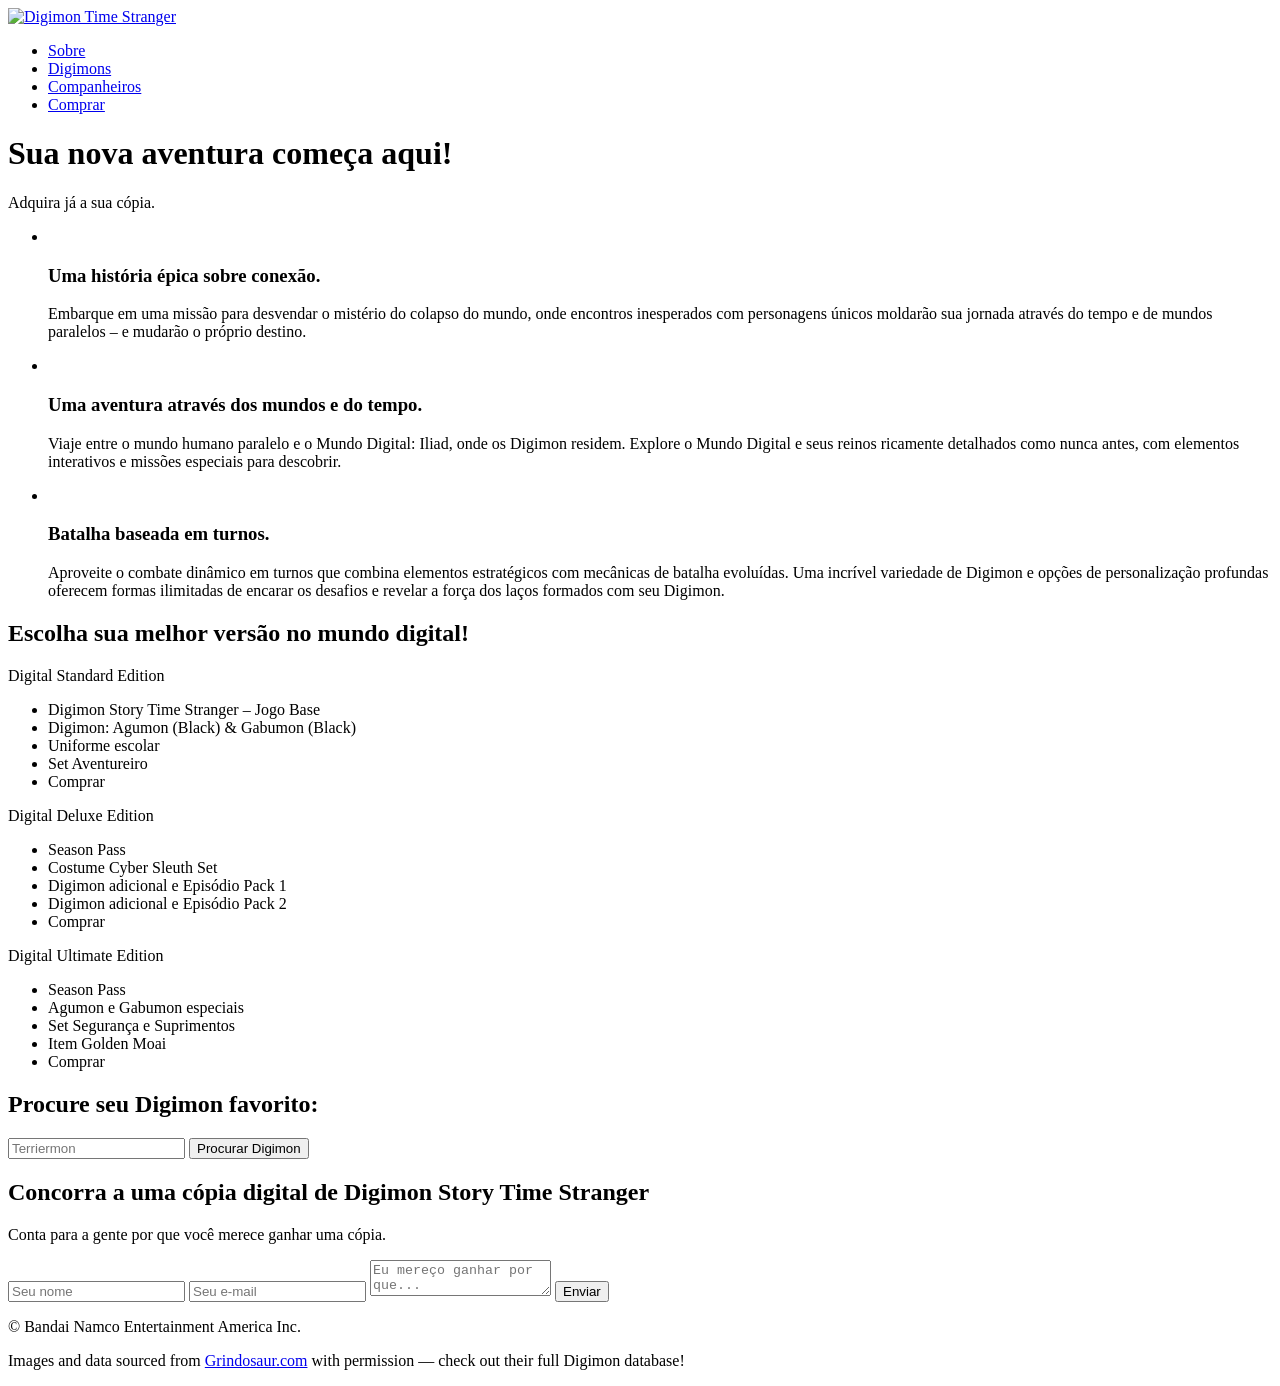
==== index.html @ 1821dfe8 "Renomeado nome de arquivo index" ====
<!DOCTYPE html>
<html lang="en">
  <head>
    <meta charset="UTF-8" />
    <meta name="viewport" content="width=device-width, initial-scale=1.0" />
    <title>DIGIMON STORY TIME STRANGER</title>
    <link
      rel="stylesheet"
      href="/PROJETO SITE DIGIMON/css/estilositedigi.css"
    />
    <script src="sitedigimon.js" defer></script>
    <link
      rel="shortcut icon"
      href="https://i.redd.it/if-there-were-more-golden-digieggs-what-would-they-represent-v0-5bygirz5vmbe1.png?width=320&format=png&auto=webp&s=c2eeda915fc2c0a4fcc84ae41e2c094dc9a903fe"
      type="image/x-icon"
    />
  </head>
  <body>
    <div class="container">
      <div class="navbar">
        <nav>
          <a href="#">
            <img
              src="https://us-east-1-bandai.graphassets.com/AXzioIclSWilEjFtsMJPwz/KdpS5bHVS6SXXAVh2eTw"
              alt="Digimon Time Stranger"
              class="logo"
            />
          </a>
          <ul class="navbaritens">
            <li>
              <a href="#novi" class="novi">Sobre</a>
            </li>
            <li>
              <a href="#digi" class="digi">Digimons</a>
            </li>
            <li>
              <a href="#" class="comp">Companheiros</a>
            </li>
            <li>
              <a href="#versoes" class="comprarbotao">Comprar</a>
            </li>
          </ul>
        </nav>
      </div>
      <main>
        <div class="mainbanner">
          <h1>Sua nova aventura começa aqui!</h1>
          <p>Adquira já a sua cópia.</p>
        </div>
      </main>
      <section id="novi" class="novidades">
        <ul>
          <li>
            <img
              src="https://p325k7wa.twic.pics/high/digimon/digimon-story-time-stranger/03-character-gallery/Digimon/01-Wide/Patamon-wide.png?twic=v1/resize=750/step=10/quality=80"
              alt=""
              class="patamon"
            />
            <h3>Uma história épica sobre conexão.</h3>
            <p>
              Embarque em uma missão para desvendar o mistério do colapso do
              mundo, onde encontros inesperados com personagens únicos moldarão
              sua jornada através do tempo e de mundos paralelos – e mudarão o
              próprio destino.
            </p>
          </li>
          <li>
            <img
              src="https://p325k7wa.twic.pics/high/digimon/digimon-story-time-stranger/03-character-gallery/Digimon/01-Wide/Gomamon-wide.png?twic=v1/resize=750/step=10/quality=80"
              alt=""
              class="gomamon"
            />
            <h3 class="h3gomamon">Uma aventura através dos mundos e do tempo.</h3>
            <p>
              Viaje entre o mundo humano paralelo e o Mundo Digital: Iliad, onde
              os Digimon residem. Explore o Mundo Digital e seus reinos
              ricamente detalhados como nunca antes, com elementos interativos e
              missões especiais para descobrir.
            </p>
          </li>
          <li>
            <img
              src="https://p325k7wa.twic.pics/high/digimon/digimon-story-time-stranger/03-character-gallery/Digimon/01-Wide/Demidevimon-wide.png?twic=v1/resize=750/step=10/quality=80"
              alt=""
              class="demi"
            />
            <h3>Batalha baseada em turnos.</h3>
            <p>
              Aproveite o combate dinâmico em turnos que combina elementos
              estratégicos com mecânicas de batalha evoluídas. Uma incrível
              variedade de Digimon e opções de personalização profundas oferecem
              formas ilimitadas de encarar os desafios e revelar a força dos
              laços formados com seu Digimon.
            </p>
          </li>
        </ul>
      </section>
      <section class="versoes" id="versoes">
        <h2>Escolha sua melhor versão no mundo digital!</h2>
        <div class="versoescontainer">
          <div class="edicoes">
            <p>Digital Standard Edition</p>
            <ul>
              <li>Digimon Story Time Stranger – Jogo Base</li>
              <li>Digimon: Agumon (Black) & Gabumon (Black)</li>
              <li>Uniforme escolar</li>
              <li>Set Aventureiro</li>
              <li class="botao">Comprar</li>
            </ul>
          </div>
          <div class="edicoes">
            <p>Digital Deluxe Edition</p>
            <ul>
              <li>Season Pass</li>
              <li>Costume Cyber Sleuth Set</li>
              <li>Digimon adicional e Episódio Pack 1</li>
              <li>Digimon adicional e Episódio Pack 2</li>
              <li class="botao">Comprar</li>
            </ul>
          </div>
          <div class="edicoes">
            <p>Digital Ultimate Edition</p>
            <ul>
              <li>Season Pass</li>
              <li>Agumon e Gabumon especiais</li>
              <li>Set Segurança e Suprimentos</li>
              <li>Item Golden Moai</li>
              <li class="botao">Comprar</li>
            </ul>
          </div>
        </div>
      </section>
      <section id="digi" class="procurar">
        <h2>Procure seu Digimon favorito:</h2>
        <form>
          <input
            type="text"
            name="digimon"
            id="digimon"
            placeholder="Terriermon"
          />
          <input type="submit" value="Procurar Digimon" />
        </form>

        <!-- Aqui aparecerá o resultado -->
        <div id="resultado"></div>
      </section>
      <section class="faleconosco">
        <h2>Concorra a uma cópia digital de Digimon Story Time Stranger</h2>
        <p>Conta para a gente por que você merece ganhar uma cópia.</p>
        <form>
          <input type="text" name="name" id="name" placeholder="Seu nome" />
          <input type="text" name="email" id="email" placeholder="Seu e-mail" />
          <textarea
            name="mensagem"
            id="mensagem"
            placeholder="Eu mereço ganhar por que..."
          ></textarea>
          <input type="submit" value="Enviar" class="botaoenviar" />
        </form>
      </section>
      <footer>
    <p>© Bandai Namco Entertainment America Inc.</p>
    <p>Images and data sourced from <a href="https://www.grindosaur.com" target="_blank">Grindosaur.com</a> with permission — check out their full Digimon database!</p>
</footer>
    </div>
  </body>
</html>
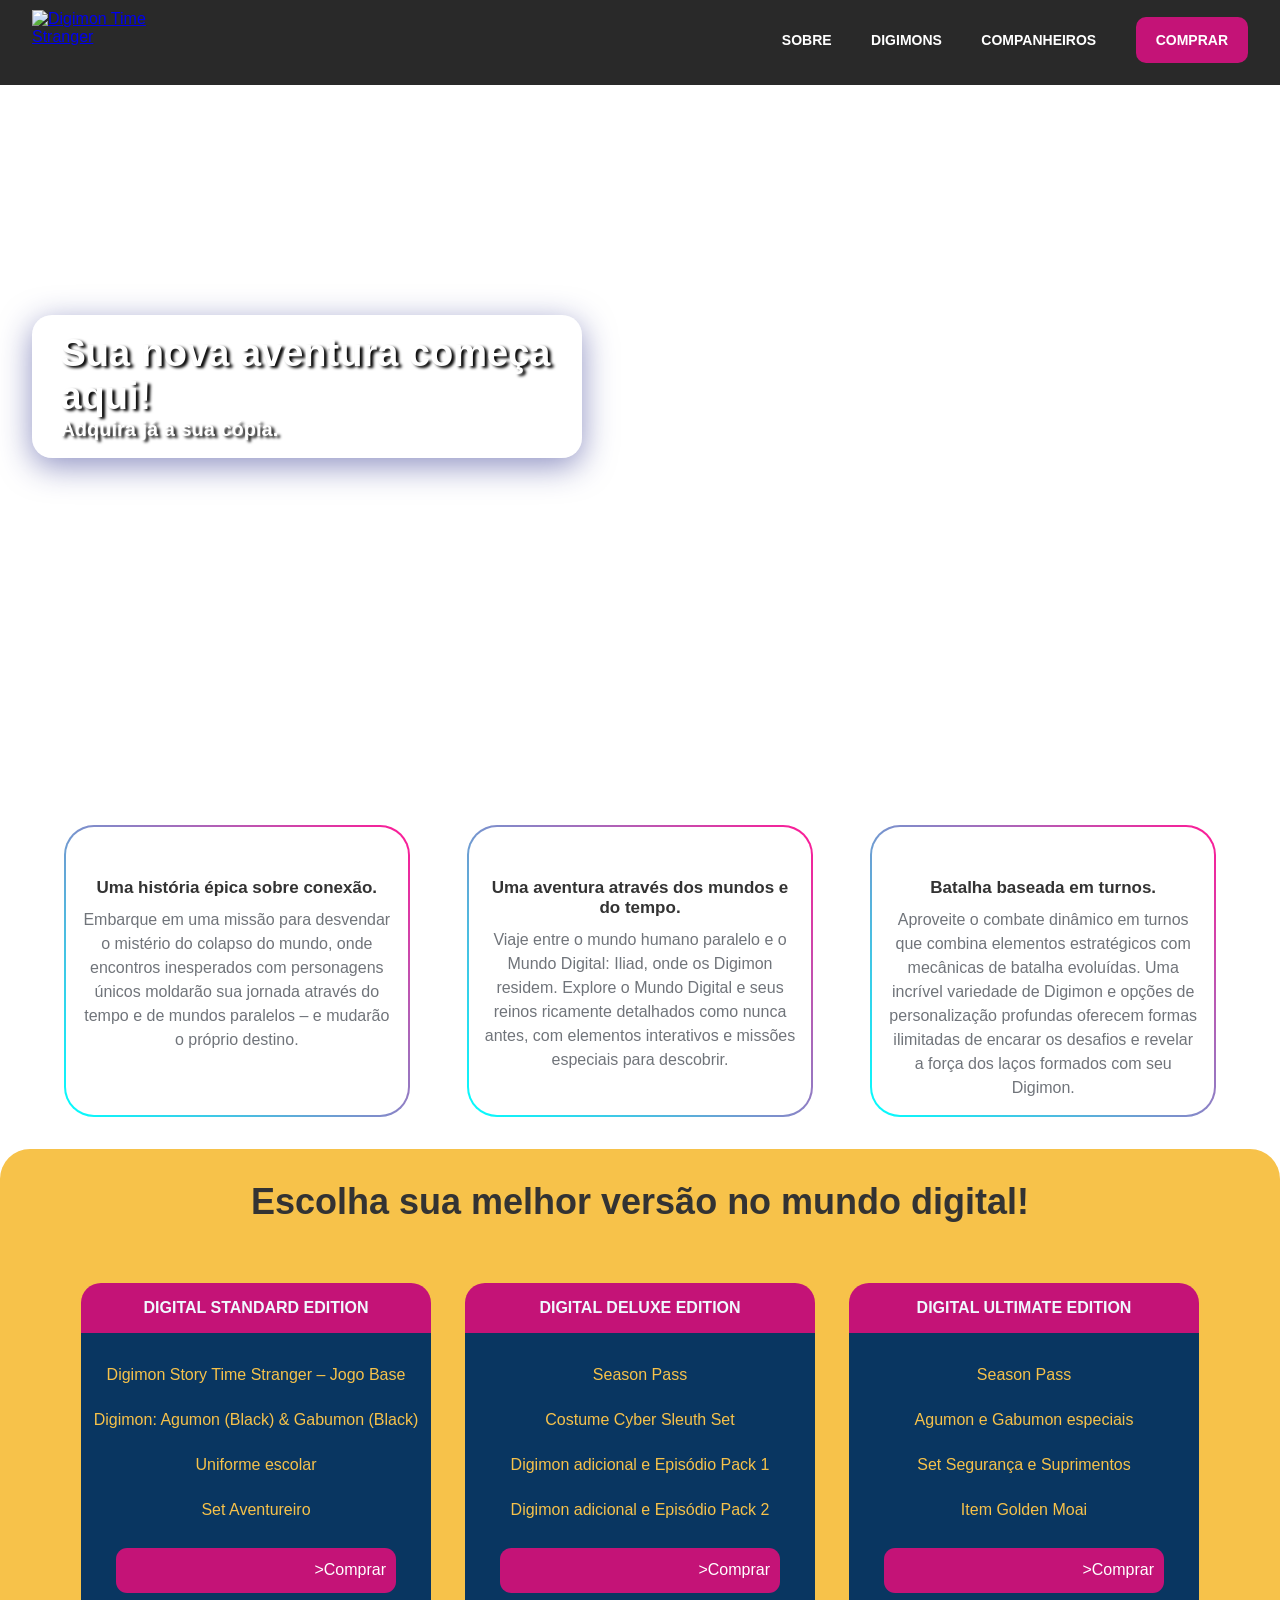
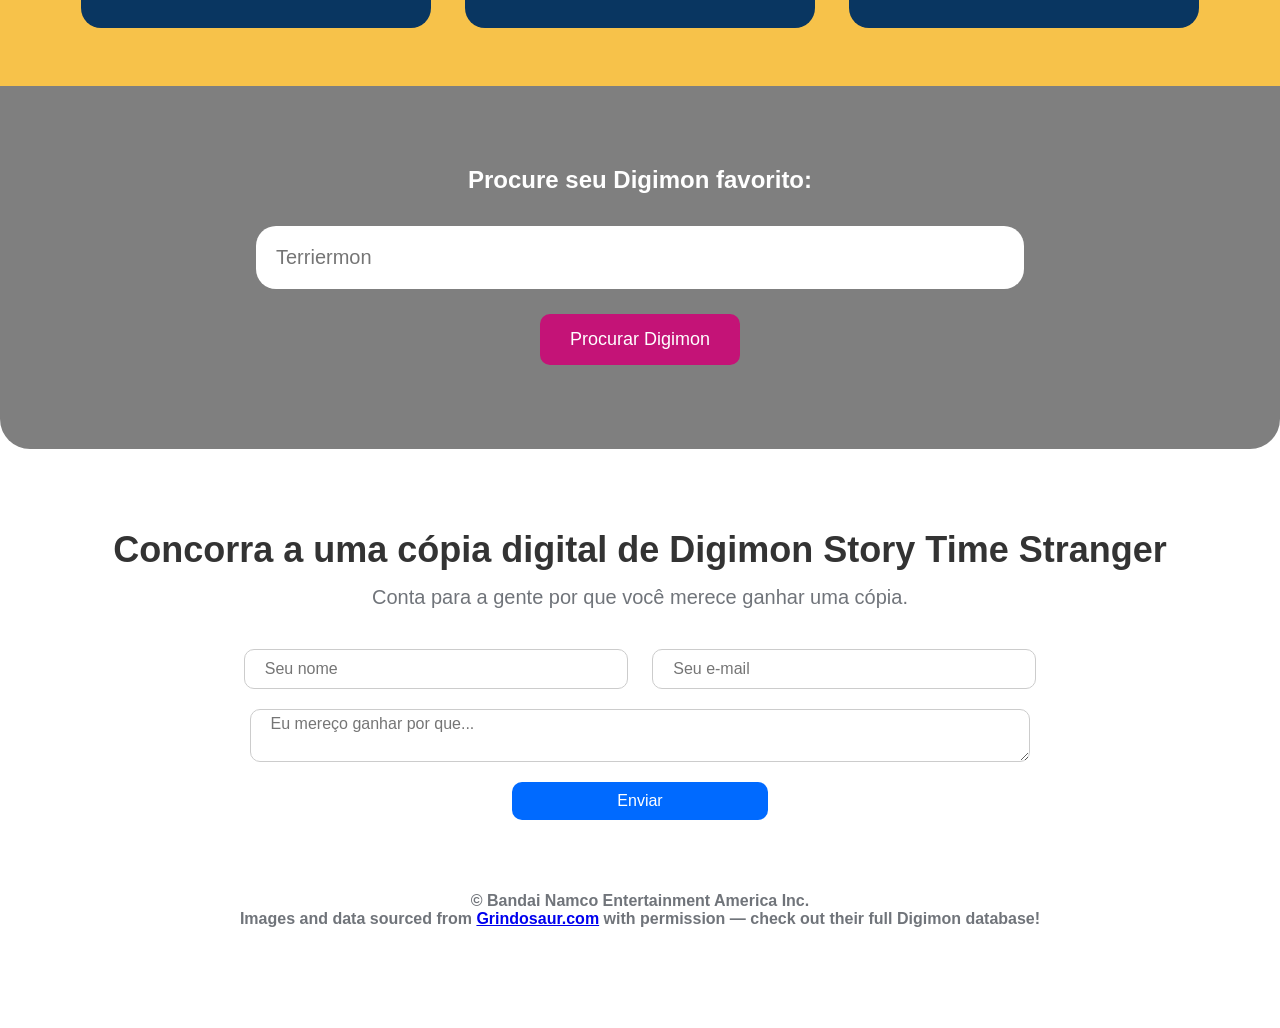
==== commit 4b3bae45: "feat: add external links to purchase buttons" ====
--- a/index.html
+++ b/index.html
@@ -6,7 +6,7 @@
     <title>DIGIMON STORY TIME STRANGER</title>
     <link
       rel="stylesheet"
-      href="/PROJETO SITE DIGIMON/css/estilositedigi.css"
+      href="css/estilositedigi.css"
     />
     <script src="sitedigimon.js" defer></script>
     <link
@@ -105,7 +105,7 @@
               <li>Digimon: Agumon (Black) & Gabumon (Black)</li>
               <li>Uniforme escolar</li>
               <li>Set Aventureiro</li>
-              <li class="botao">Comprar</li>
+              <li class="botao"><a href="https://www.bandainamcoent.com/games/digimon-story-time-stranger#editions" target="_blank" rel="noopener noreferrer"></a>>Comprar</a></li>
             </ul>
           </div>
           <div class="edicoes">
@@ -115,7 +115,7 @@
               <li>Costume Cyber Sleuth Set</li>
               <li>Digimon adicional e Episódio Pack 1</li>
               <li>Digimon adicional e Episódio Pack 2</li>
-              <li class="botao">Comprar</li>
+              <li class="botao"><a href="https://www.bandainamcoent.com/games/digimon-story-time-stranger#editions" target="_blank" rel="noopener noreferrer"></a>>Comprar</a></li>
             </ul>
           </div>
           <div class="edicoes">
@@ -125,7 +125,7 @@
               <li>Agumon e Gabumon especiais</li>
               <li>Set Segurança e Suprimentos</li>
               <li>Item Golden Moai</li>
-              <li class="botao">Comprar</li>
+              <li class="botao"><a href="https://www.bandainamcoent.com/games/digimon-story-time-stranger#editions" target="_blank" rel="noopener noreferrer"></a>>Comprar</a></li>
             </ul>
           </div>
         </div>
--- a/css/estilositedigi.css
+++ b/css/estilositedigi.css
@@ -0,0 +1,554 @@
+* {
+  margin: 0;
+  padding: 0;
+  font-family: Arial, Helvetica, sans-serif;
+  box-sizing: border-box;
+}
+
+body {
+  overflow-x: hidden;
+}
+
+h1,
+h2,
+h3 {
+  color: #333;
+}
+
+p {
+  color: #70747a;
+}
+
+nav {
+  position: relative;
+}
+
+.navbar {
+  width: 100%;
+  height: 85px;
+  background-color: #000000d6;
+  border-radius: 0px 0px 0px 0px;
+  padding: 0 2rem;
+  position: sticky;
+  top: 0;
+  z-index: 1000;
+}
+
+.logo {
+  max-width: 120px;
+  width: 100%;
+  height: auto;
+  margin-top: 10px;
+}
+
+.navbaritens {
+  position: absolute;
+  right: 0;
+  height: 80px;
+  line-height: 80px;
+  display: inline-block;
+  margin: 0;
+  font-weight: bold;
+}
+
+.navbaritens li {
+  display: inline-block;
+  text-transform: uppercase;
+  margin-left: 35px;
+  font-size: 14px;
+}
+
+.navbaritens a {
+  text-decoration: none;
+  color: #fff;
+  transition: 0, 5s;
+}
+
+.comprarbotao {
+  padding: 15px 20px;
+  background-color: #c41377;
+  border-radius: 10px;
+}
+
+.comprarbotao:hover {
+  background-color: #7a0648;
+  transition: 0.2s;
+}
+
+.novi:hover {
+  color: aqua;
+  border-bottom: 1px solid aqua;
+  border-top: 1px solid aqua;
+  transition: 0.7s;
+}
+
+.digi:hover {
+  color: rgb(31, 212, 64);
+  border-bottom: 1px solid rgb(31, 212, 64);
+  border-top: 1px solid rgb(31, 212, 64);
+  transition: 0.7s;
+}
+
+.comp:hover {
+  color: rgb(212, 133, 31);
+  border-bottom: 1px solid rgb(212, 133, 31);
+  border-top: 1px solid rgb(212, 133, 31);
+  transition: 0.7s;
+}
+
+main {
+  background-image: url(https://image.api.playstation.com/vulcan/ap/rnd/202505/1320/cac5d76bf15a8d4d2a5b1735c5c4528d04473c41697a6989.png);
+  background-size: cover;
+  background-position: center;
+  padding: 20rem 0;
+  position: relative;
+  top: -90px;
+  border-radius: 0 0 30px 30px;
+}
+
+.mainbanner {
+  max-width: 43%;
+  min-height: 15vh;
+  display: flex;
+  flex-direction: column;
+  justify-content: center;
+  align-items: flex-start;
+  margin: 0 auto;
+  background-color: rgba(255, 255, 255, 0.1);
+  backdrop-filter: blur(7px);
+  background-position: center;
+  padding: 1rem 0;
+  border-radius: 20px;
+  margin-left: 2rem;
+  box-shadow: 0 8px 32px rgba(31, 38, 135, 0.5);
+  border: 1px solid rgba(255, 255, 255, 0.18);
+}
+
+.mainbanner h1,
+.mainbanner p {
+  color: #fff;
+  padding-left: 5%;
+  text-shadow: #000 3px 2px 3px;
+  font-weight: bold;
+}
+
+.mainbanner h1 {
+  font-size: 38px;
+}
+
+.mainbanner p {
+  font-size: 20px;
+}
+
+.novidades {
+  padding: 2rem 0;
+  margin-top: -75px;
+}
+
+.novidades ul {
+  display: flex;
+  width: 90%;
+  margin: 0 auto;
+  justify-content: space-between;
+}
+
+.novidades li {
+  max-width: 30%;
+  flex: 1 1 200px;
+  list-style: none;
+  text-align: center;
+  padding: 15px;
+  border: 2px solid transparent;
+  border-radius: 30px;
+  background:
+    linear-gradient(white, white) padding-box,
+    linear-gradient(45deg, rgb(2, 255, 255) 0%, rgba(255, 25, 150, 1) 100%)
+      border-box;
+}
+
+.novidades img {
+  width: 50%;
+  padding: 1rem;
+}
+
+.novidades h3 {
+  margin-bottom: 10px;
+  font-size: 17px;
+}
+
+.novidades p {
+  line-height: 24px;
+}
+
+.versoes {
+  background-color: rgb(247, 194, 74);
+  border-radius: 30px 30px 0 0;
+}
+
+.versoes h2 {
+  font-size: 36px;
+  text-align: center;
+  padding-top: 2rem;
+}
+
+.versoescontainer {
+  display: flex;
+  justify-content: space-around;
+  width: 90%;
+  margin: 50px auto 0;
+  padding-bottom: 3rem;
+}
+
+.edicoes {
+  flex: 1;
+  max-width: 350px;
+  min-width: 280px;
+  margin: 10px;
+  display: flex;
+  flex-direction: column;
+}
+
+.edicoes p {
+  width: 100%;
+  height: 50px;
+  background-color: #c41377;
+  color: aliceblue;
+  display: flex;
+  align-items: center;
+  justify-content: center;
+  margin: 0 auto;
+  border-radius: 20px 20px 0 0;
+  position: relative;
+  top: 0;
+  font-weight: 700;
+  text-transform: uppercase;
+  box-sizing: border-box;
+}
+
+.edicoes ul {
+  background-color: rgb(9, 54, 97);
+  border-radius: 0 0 20px 20px;
+  margin-top: 0;
+  width: 100%;
+  flex-grow: 1;
+  display: flex;
+  flex-direction: column;
+  justify-content: space-between;
+  padding: 20px 0;
+  box-sizing: border-box;
+}
+
+.edicoes li {
+  height: auto;
+  min-height: 45px;
+  line-height: 1.4;
+  display: flex;
+  align-items: center;
+  justify-content: center;
+  padding: 10px;
+  color: #f7c24a;
+}
+
+section .botao {
+  color: #fff;
+  width: 80%;
+  margin: 15px auto;
+  position: static;
+  background-color: #c41377;
+  border-radius: 0.7rem;
+}
+
+section .botao:hover {
+  background-color: #f6068e;
+  cursor: pointer;
+  transition: 0.2s;
+}
+
+.botao a,
+.btn-comprar a {
+  text-align: center;
+  text-decoration: none;
+  color: inherit;
+  display: block;
+  width: 100%;
+  height: 100%;
+}
+
+.botao a:visited {
+  color: inherit;
+}
+
+.procurar {
+  background:
+    linear-gradient(rgba(0, 0, 0, 0.5), rgba(0, 0, 0, 0.5)),
+    url(https://images.withthewill.net/timestranger01_march21_2025.jpg)
+      center/cover no-repeat;
+  text-align: center;
+  background-position-y: 17%;
+  padding-bottom: 5%;
+  border-radius: 0 0 30px 30px;
+  transition: all 0.6s ease;
+  transform-origin: top center;
+}
+
+.procurar.expandir {
+  transform: scale(1.02);
+  background-position-y: 15%;
+  padding-bottom: 3%;
+}
+
+.procurar h2 {
+  padding: 5rem 0 2rem 0;
+  color: #fff;
+}
+
+.procurar input {
+  display: block;
+  margin: 0 auto;
+  border-radius: 20px;
+  border: none;
+}
+
+.procurar input[type="text"] {
+  width: 60%;
+  font-size: 20px;
+  padding: 20px;
+  margin-bottom: 25px;
+}
+
+.procurar input[type="submit"] {
+  background-color: #c41377;
+  padding: 15px 30px;
+  color: #fff;
+  cursor: pointer;
+  font-size: 18px;
+  border-radius: 10px;
+}
+
+.procurar input[type="submit"]:hover {
+  background-color: #f6068e;
+  transition: 0.2s;
+}
+
+.faleconosco {
+  text-align: center;
+  padding: 5rem 0 2rem 0;
+}
+
+.faleconosco h2 {
+  font-size: 36px;
+  margin-bottom: 15px;
+}
+
+.faleconosco p {
+  font-size: 20px;
+  margin-bottom: 40px;
+}
+
+.faleconosco input,
+.faleconosco textarea {
+  width: 30%;
+  padding: 10px 20px;
+  font-size: 16px;
+  border: 1px solid #ccc;
+  border-radius: 10px;
+  margin: 0 10px 20px;
+}
+
+.faleconosco textarea {
+  display: block;
+  margin: 0 auto 20px;
+  width: 61%;
+  height: 10%;
+  padding-top: 5px;
+}
+
+form .botaoenviar {
+  width: 20%;
+  border: none;
+  cursor: pointer;
+  background-color: rgb(0, 106, 255);
+  color: #fff;
+}
+
+form .botaoenviar:hover {
+  background-color: rgba(0, 106, 255, 0.8);
+  transition: 0.7s;
+}
+
+footer {
+  text-align: center;
+  font-weight: bold;
+  margin: 20px 0 100px;
+}
+
+@media (max-width: 1100px) {
+  .mainbanner {
+    width: 40%;
+    padding: 1rem;
+    min-height: 13vh;
+  }
+
+  .mainbanner h1 {
+    font-size: 40px;
+    line-height: 85%;
+  }
+
+  .mainbanner p {
+    font-size: 18px;
+    padding-top: 2%;
+  }
+
+  .novidades ul {
+    flex-direction: column;
+    align-items: center;
+  }
+
+  .novidades li {
+    max-width: 70%;
+    margin: 25px auto;
+  }
+
+  .versoescontainer {
+    width: 90%;
+    flex-direction: column;
+  }
+
+  .edicoes {
+    max-width: 80%;
+    align-items: center;
+    text-align: center;
+    margin: 0 auto;
+  }
+
+  .edicoes p {
+    max-width: 100%;
+  }
+}
+
+@media (max-width: 576px) {
+  main {
+    top: -90;
+    display: flex;
+    justify-content: flex-start;
+    padding: 10rem 2rem;
+  }
+
+  .mainbanner {
+    margin-left: 0;
+    margin-right: auto;
+    align-items: flex-start;
+    text-align: left;
+    max-width: 450px;
+    width: 50%;
+  }
+
+  .mainbanner h1 {
+    font-size: 24px;
+    width: 100%;
+    padding: 0;
+  }
+
+  .mainbanner p {
+    font-size: 16px;
+    width: 100%;
+    padding: 0;
+    margin-top: 10px;
+  }
+
+  nav {
+    display: flex;
+    flex-direction: column;
+    align-items: center;
+    gap: 10px;
+  }
+
+  .navbaritens li {
+    display: none;
+  }
+
+  .navbaritens li.botao,
+  .navbaritens .botao {
+    display: block !important;
+    margin: 0;
+  }
+
+  .edicoes {
+    margin-bottom: 40px;
+    width: 90%;
+  }
+
+  .procurar h2 {
+    padding: 1.5rem 0 1rem 0;
+    font-size: 24px;
+    line-height: 1.2;
+  }
+
+  .novidades li {
+    max-width: 90%;
+    margin: 15px auto;
+    flex: 1 1 auto;
+  }
+
+  .novidades img {
+    width: 60%;
+  }
+
+  footer {
+    max-width: 80%;
+    margin: 0 auto;
+    padding-bottom: 3rem;
+  }
+}
+
+html {
+  scroll-behavior: smooth;
+  scroll-padding-top: 90px;
+}
+
+#resultado {
+  margin-top: 20px;
+  text-align: center;
+  transition: 0.5s;
+}
+
+#resultado img {
+  width: 150px;
+  height: auto;
+  margin-top: 10px;
+  transition: 0.5s;
+}
+
+#resultado .card {
+  background-color: white;
+  border-radius: 12px;
+  box-shadow: 0 4px 10px rgba(0, 0, 0, 0.1);
+  display: inline-block;
+  padding: 20px;
+  opacity: 0;
+  transform: scale(0.8);
+  transition: all 0.5s ease;
+}
+
+#resultado.mostrar .card {
+  opacity: 1;
+  transform: scale(1);
+}
+
+#botaosabermais {
+  display: inline-block;
+  background-color: #c41377;
+  margin-top: 8px;
+  padding: 5px 10px;
+  color: #fff;
+  cursor: pointer;
+  font-size: 15px;
+  border-radius: 5px;
+  border: none;
+  text-decoration: none;
+}
+
+#botaosabermais:hover {
+  background-color: #f6068e;
+  transition: 0.2s;
+}
